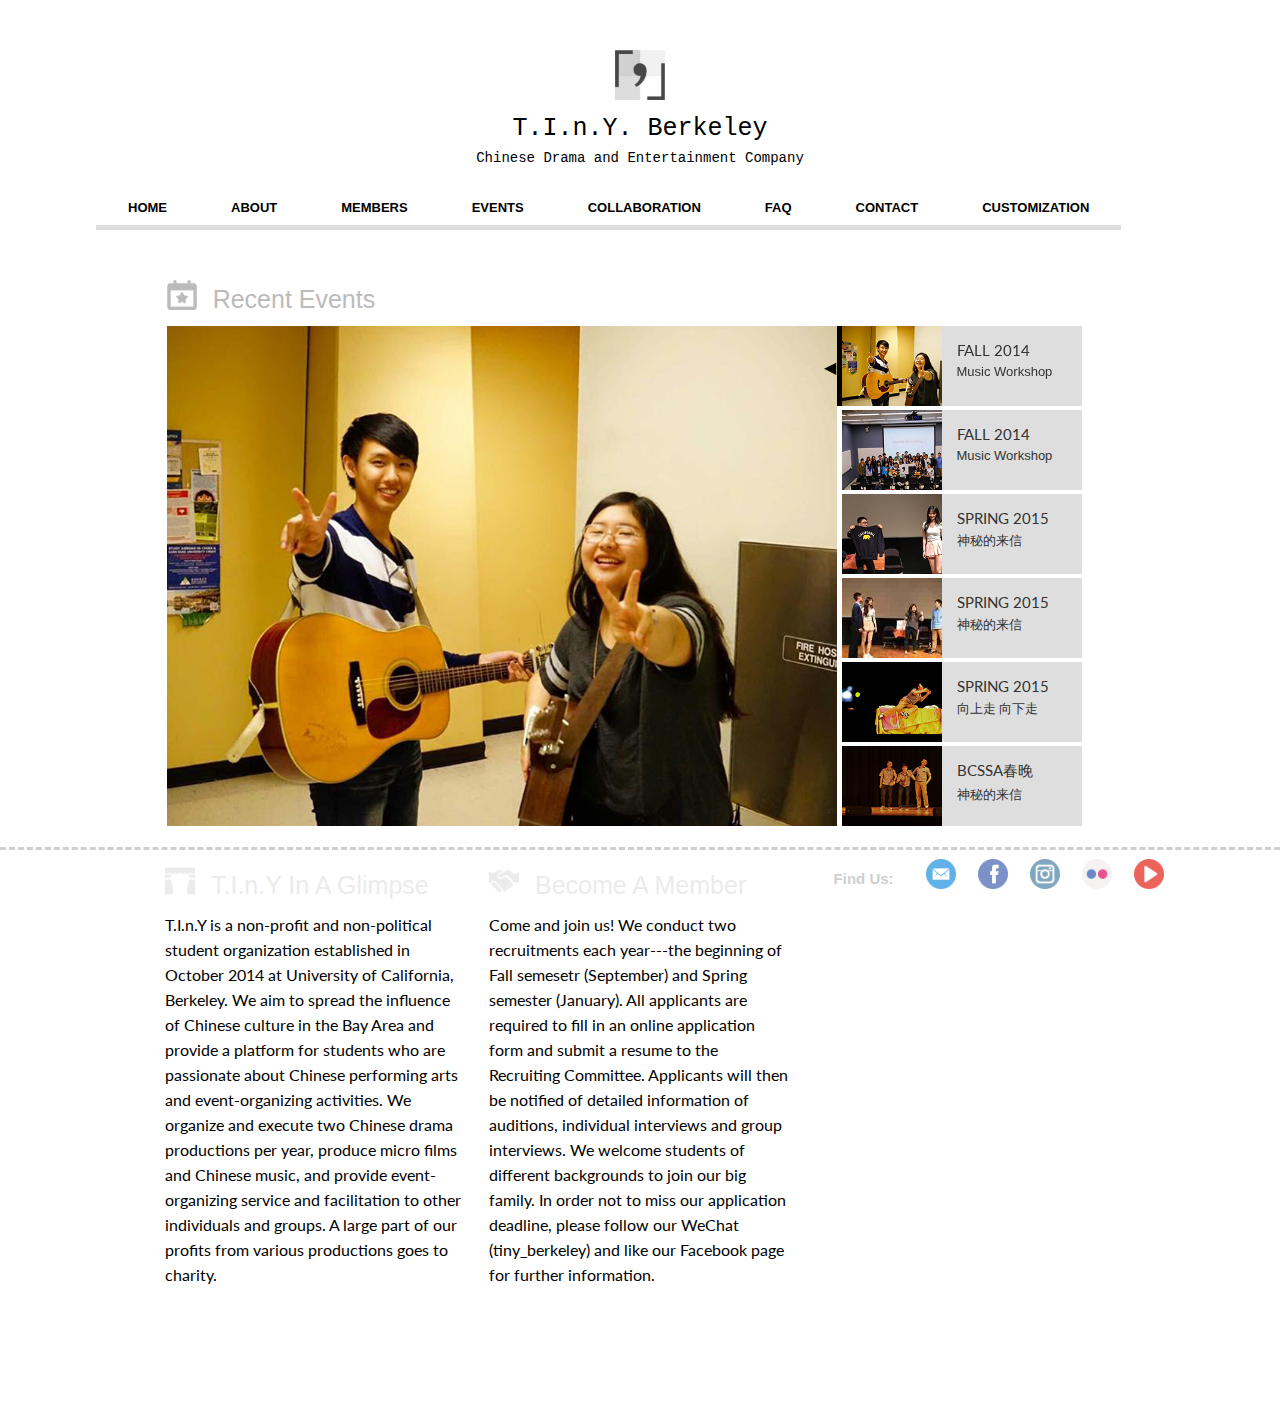
==== index.html @ cdcd32cd "complete version 1" ====
<!DOCTYPE html>
<html>
    <head>
        <title>T.I.n.Y. Berkeley - Chinese Performing Group</title>
        <meta charset="utf-8">
        <meta http-equiv="X-UA-Compatible" content="IE=edge,chrome=1">
        <meta name="viewport" content="width=device-width, initial-scale=1.0, maximum-scale=1.0" />
        <link rel="stylesheet" href="assets/css/style.css">
        <link href='http://fonts.googleapis.com/css?family=Lato:100,300,400,700' rel='stylesheet' type='text/css'>
        <link rel="stylesheet" type="text/css" href="assets/css/slider-pro.min.css" media="screen"/>
        <link rel="stylesheet" type="text/css" href="assets/css/examples.css" media="screen"/>
        <link rel="stylesheet" type="text/css" href="assets/css/style_mobile_nav.css" media="screen"/>
        <script src="http://ajax.googleapis.com/ajax/libs/jquery/1.11.0/jquery.min.js">
        </script> 
        <script type="text/javascript" src = "assets/js/script.js"></script>
        <script type="text/javascript" src="assets/js/jquery-1.11.0.min.js"></script>
        <script type="text/javascript" src="assets/js/jquery.sliderPro.min.js"></script>
        <script type="text/javascript" src="assets/js/main.js"></script>
        <script type="text/javascript">
            $( document ).ready(function( $ ) {
                $( '#example5' ).sliderPro({
                    width: 670,
                    height: 500,
                    orientation: 'vertical',
                    loop: false,
                    arrows: true,
                    buttons: false,
                    thumbnailsPosition: 'right',
                    thumbnailPointer: true,
                    thumbnailWidth: 290,
                    breakpoints: {
                        800: {
                            thumbnailsPosition: 'bottom',
                            thumbnailWidth: 270,
                            thumbnailHeight: 100
                        },
                        500: {
                            thumbnailsPosition: 'bottom',
                            thumbnailWidth: 120,
                            thumbnailHeight: 50
                        }
                    }
                });
            });
        </script>
    </head>

    <body>
        <!-- Page Wrapper, Consisting of All the Sections -->
        <div class = "page-wrapper">
          <header class="cd-header">
            <a class="cd-primary-nav-trigger" href="#0">
              <span class="mobile_navi_text">Menu</span>
              <span class="cd-menu-icon"></span>
            </a> <!-- cd-primary-nav-trigger -->
          </header>

          <nav>
            <ul class="cd-primary-nav">

              <li><a href="index.html">HOME</a></li>
              <li><a href="About.html">ABOUT</a></li>
              <li><a href = "Current_Members.html">CURRENT MEMBERS</a></li>
              <li><a href = "Onleave_Members.html">ON-LEAVE MEMBERS</a></li>
              <li><a href = "Become_A_Member.html">BECOME A MEMBER</a></li>
              
              <li><a href="#Events">EVENTS</a></li>
              <li><a href="Collaborations.html">COLLABORATION</a></li>
              <li><a href="FAQ.html">FAQ</a></li>
              <li><a href="Contact.html">CONTACT INFO</a></li>
              <li><a href="Contact.html">CUSTOMIZATION</a></li>

            </ul>
          </nav>

            <!-- Logo Section -->
            <section class = "section" id = "logo">
                <div id = "logo-image"> 
                    <img id = "logoimage" src = "assets/images/Logo.png">
                </div>
                <div class = "text" id = "main-title">
                    <div class = "name" id = "TINY"> T.I.n.Y. Berkeley</div>
                    <div class = "name" id = "Chinese"> Chinese Drama and Entertainment Company </div>
                </div>
            </section>

            <!-- Navigation Section -->
            <section class = "section" id = "navigation">
                <ul id = "menu">
                  <li><a href="index.html">HOME</a></li>
                  <li><a href="About.html">ABOUT</a></li>
                  <li><a href="#Members">MEMBERS</a>
                    <ul>
                      <li><a href = "Current_Members.html">Current Members</a></li>
                      <li><a href = "Onleave_Members.html">On-leave Members</a></li>
                      <li><a href = "Become_A_Member.html">Become A Member</a></li>
                    </ul>
                  </li>
                  <li><a href="#Events">EVENTS</a>
                    <ul>
                      <li><a href = "https://www.flickr.com/photos/134768038@N07/albums/72157657328233625">Spring 2015</a></li>
                      <li><a href = "https://www.flickr.com/photos/134768038@N07/albums/with/72157657328233625">Fall 2014</a></li>
                    </ul>
                  </li>
                  <li><a href="Collaborations.html">COLLABORATION</a></li>
                  <li><a href="FAQ.html">FAQ</a></li>
                  <li><a href="Contact.html">CONTACT</a></li>
                  <li><a href = "Customization.html">Customization</a></li>
                </ul>
            </section>

            <!-- Slider Section -->

            <div id="example5" class="slider-pro">
              <div class = "title" id = "events">
                <div class = "title-img, title" id = "events">
                  <img class = "title-img" src = "assets/images/events.png">
                </div>
                <div class = "title-txt, title" id = "txt">Recent Events</div>
              </div>

              <div class="sp-slides">
                <div class="sp-slide"><img class="sp-image" src="assets/css/images/blank.gif" data-src="assets/images/slider_photos/group_photo1_medium.jpg" />
                </div>
                
                <div class="sp-slide"><img class="sp-image" src="assets/css/images/blank.gif" data-src="assets/images/slider_photos/group_photo2_medium.jpg" />
                </div>
                
               <div class="sp-slide"><img class="sp-image" src="assets/css/images/blank.gif" data-src="assets/images/slider_photos/group_photo3_medium.jpg" />
                </div>
                
                <div class="sp-slide"><img class="sp-image" src="assets/css/images/blank.gif" data-src="assets/images/slider_photos/group_photo4_medium.jpg" />
                </div>

                <div class="sp-slide"><img class="sp-image" src="assets/css/images/blank.gif" data-src="assets/images/slider_photos/group_photo5_medium.jpg"/>
                </div>

                <div class="sp-slide"><img class="sp-image" src="assets/css/images/blank.gif" data-src="assets/images/slider_photos/group_photo6_medium.jpg"/>
                </div>

              </div>
              
              <div class="sp-thumbnails">
                <div class="sp-thumbnail">
                  <div class="sp-thumbnail-image-container"> <img class="sp-thumbnail-image" src="assets/images/slider_photos/group_photo1_thumbnail.jpg"/> </div>
                  <div class="sp-thumbnail-text">
                    <div class="sp-thumbnail-title">Fall 2014</div>
                    <div class="sp-thumbnail-description">Music Workshop</div>
                  </div>
                </div>

                <div class="sp-thumbnail">
                  <div class="sp-thumbnail-image-container"> <img class="sp-thumbnail-image" src="assets/images/slider_photos/group_photo2_thumbnail.jpg"/> </div>
                  <div class="sp-thumbnail-text">
                    <div class="sp-thumbnail-title">Fall 2014</div>
                    <div class="sp-thumbnail-description">Music Workshop</div>
                  </div>
                </div>

                <div class="sp-thumbnail">
                  <div class="sp-thumbnail-image-container"> <img class="sp-thumbnail-image" src="assets/images/slider_photos/group_photo3_thumbnail.jpg"/> </div>
                  <div class="sp-thumbnail-text">
                    <div class="sp-thumbnail-title">Spring 2015</div>
                    <div class="sp-thumbnail-description">神秘的来信</div>
                  </div>
                </div>

                <div class="sp-thumbnail">
                  <div class="sp-thumbnail-image-container"> <img class="sp-thumbnail-image" src="assets/images/slider_photos/group_photo4_thumbnail.jpg"/> </div>
                  <div class="sp-thumbnail-text">
                    <div class="sp-thumbnail-title">Spring 2015</div>
                    <div class="sp-thumbnail-description">神秘的来信</div>
                  </div>
                </div>

                <div class="sp-thumbnail">
                  <div class="sp-thumbnail-image-container"> <img class="sp-thumbnail-image" src="assets/images/slider_photos/group_photo5_thumbnail.jpg"/> </div>
                  <div class="sp-thumbnail-text">
                    <div class="sp-thumbnail-title">Spring 2015</div>
                    <div class="sp-thumbnail-description">向上走 向下走</div>
                  </div>
                </div>

                <div class="sp-thumbnail">
                  <div class="sp-thumbnail-image-container"> <img class="sp-thumbnail-image" src="assets/images/slider_photos/group_photo6_thumbnail.jpg"/> </div>
                  <div class="sp-thumbnail-text">
                    <div class="sp-thumbnail-title">BCSSA春晚</div>
                    <div class="sp-thumbnail-description">神秘的来信</div>
                  </div>
                </div>
                
              </div>
            </div>

            <!-- Introduction Section -->
            <section class = "section" id = "intro">
              <!--T.I.n.Y In A Glimpse -->
              <div class = "introduction" id = "glimpse">
                <div class = "title" id = "glimpse">
                  <div class = "title-img, title" id = "glimpse">
                    <img class = "title-img" src = "assets/images/drama.png">
                  </div>
                  <div class = "title-txt, title" id = "txt">T.I.n.Y In A Glimpse</div>
                </div>

                <div id = "intro-text"> T.I.n.Y is a non-profit and non-political student organization established in October 2014 at University of California, Berkeley. We aim to spread the influence of Chinese culture in the Bay Area and provide a platform for students who are passionate about Chinese performing arts and event-organizing activities. We organize and execute two Chinese drama productions per year, produce micro films and Chinese music, and provide event-organizing service and facilitation to other individuals and groups. A large part of our profits from various productions goes to charity.</div>

              </div>

              <!--Become A Member -->
              <div class = "introduction" id = "member">
                <div class = "title" id = "member">
                  <div class = "title-img, title" id = "member">
                    <img class = "title-img" src = "assets/images/member.png">
                  </div>
                  <div class = "title-txt, title" id = "txt">Become A Member</div>
                </div>

                <div id = "intro-text"> Come and join us! We conduct two recruitments each year---the beginning of Fall semesetr (September) and Spring semester (January). All applicants are required to fill in an online application form and submit a resume to the Recruiting Committee. Applicants will then be notified of detailed information of auditions, individual interviews and group interviews. We welcome students of different backgrounds to join our big family. In order not to miss our application deadline, please follow our WeChat (tiny_berkeley) and like our Facebook page for further information. </div>
              </div>

              <!-- Facebook NewsFeed -->
              <div class = "introduction" id = "facebook">
                <iframe src="http://www.facebook.com/plugins/likebox.php?href=http%3A%2F%2Fwww.facebook.com%2Ftiny.berkeley&width=280&colorscheme=light&show_faces=true&border_color&stream=true&header=true&height=430" scrolling="yes" frameborder="0" style="border:none; overflow:hidden; width:280px; height:435px; background: white; float:left; " allowtransparency="true"></iframe>
              </div>

            </section>

            <!-- Footer -->
            <div id = "footer">
              <div id = "icon-line">
                 <div class = "icon" id = "find-us"> Find Us: </div>
                 <a href = "mailto:tiny.berkeley@gmail.com" class = "icon">
                  <img id = "icon_img" src="assets/images/mail.png">
                 </a>
                 <a href = "https://www.facebook.com/tiny.berkeley" class = "icon"> 
                    <img id = "icon_img" src="assets/images/facebook.png">
                  </a>
                 <a href = "https://www.facebook.com/tiny.berkeley" class = "icon"> 
                  <img id = "icon_img" src="assets/images/instagram.png">
                </a>
                 <a href = "https://www.facebook.com/tiny.berkeley" class = "icon"> 
                  <img id = "icon_img" src="assets/images/flickr.png">
                 </a>
                 <a href = "https://www.facebook.com/tiny.berkeley" class = "icon"> 
                  <img id = "icon_img" src="assets/images/youtube.png">
                 </a>
              </div>
            </div>

        </div>
    </body>

</html>
---- assets/css/style.css ----
/* paper wrapper and general section */
.page-wrapper {
    height: 100%;
    width: 100%;
    -webkit-transition: all .3s;
    -moz-transition: all .3s;
    transition: all .3s;
    position: relative;
}

.section {
    width: 100%;
    height: 200px;
    position: relative;
}

/* Logo Section */
.cd-header {
  background-color: black;
  display: none;
}

.cd-primary-nav {
  display: none;
}

#logo-image {
    position: relative;
    height: 100px;
    width: auto;
    top: 50px;
}

#logoimage {
    height: 50px;
    width: auto;
    position: absolute;
    left: calc(50% - 25px);
}

#main-title {
    width:  100%;
    position: relative;
    top: 10px;
    font-family: courier;
}

.name {
    text-align: center;
}

#TINY {
    font-size: 25px;
    line-height: 1.5;
}

#Chinese {
    font-size: 14px;
}

/* Navigation Section*/

#navigation {
    width: 100%;
    position: relative;
    top: -20px;
    height: 60px;
    padding-bottom: 20px;
}

#nav li a {
    display: block;
    padding-bottom: 10px;
    padding-right: 40px;
    padding-left: 40px;
    padding-top: 10px;
    text-decoration: none;
    color: black;
    border-right: 1px;
    border-bottom-width: 5px;
    border-bottom-style: solid;
    border-bottom-color: #dedede;
    font-size: 13px;
    font-weight: 700;
    font-family: Helvetica, sans-serif;
}

#menu li a:hover {
    border-bottom-color: black;
    -webkit-transition: 0.5s;
    -moz-transition: 0.5s;
    transition: 0.5s;
}

/* Main */
#menu {
    padding: 10px;
    list-style: none;  
    background-color: white;
    margin: auto;
    width: 85%;
}

#menu li {
    float: left;
    padding: 0 0 10px 0;
    position: relative;
}

#menu a {
    float: left;
    text-transform: uppercase;
    font-family: Helvetica;
    text-decoration: none;
    padding-bottom: 10px;
    padding-right: 32px;
    padding-left: 32px;
    padding-top: 10px;
    color: black;
    border-bottom: 5px solid #dedede;
    font-size: 13px;
    font-weight: 700;
}

#menu li a:hover {
    border-bottom-color: black;
    -webkit-transition: 0.5s;
    -moz-transition: 0.5s;
    transition: 0.5s;
}


#menu li:hover > ul {
    display: block;
}

/* Sub-menu */
#menu ul {
    list-style: none;
    margin: 0;
    padding: 0;    
    display: none;
    position: absolute;
    top: 35px;
    left: 0;
    z-index: 99999;    
    background-color: black;      
    width: 160px;
}

#menu ul li {
    float: none;
    margin: 0;
    display: block;  
    text-align: center;
    padding-top: 5px;
    padding-bottom: 5px;
}


#menu ul a {    
    padding: 10px;
    height: auto;
    line-height: 1;
    display: block;
    float: none;
    text-transform: none;
    border-bottom: 0px;
    color: white;
}

*html #menu ul a { /* IE6 */   
    height: 10px;
    width: 150px;
}

*:first-child+html #menu ul a { /* IE7 */    
    height: 10px;
    width: 150px;
}

#menu ul a:hover {
    background-color: white;
    color:black;
}


#menu ul li:first-child a:after {
    content: '';
    position: absolute;
    left: 30px;
    top: -8px;
    width: 0;
    height: 0;
    border-left: 5px solid transparent;
    border-right: 5px solid transparent;
    border-bottom: 8px solid black;
}

#menu ul li:first-child a:hover:after {
    border-bottom-color: black; 
}


/* Clear floated elements */
#menu:after {
    visibility: hidden;
    display: block;
    font-size: 0;
    content: " ";
    clear: both;
    height: 0;
}

* html #menu             { zoom: 1; } /* IE6 */
*:first-child+html #menu { zoom: 1; } /* IE7 */

/* Slider Section */
.title {
    display: inline-block;
    font-size: 22px;
    color: #bbbbbb;
    padding-bottom: 5px;
}

.title-img {
    height: 30px;
    width: 30px;
    padding-right: 10px;
}

#txt {
    font-family: Helvetica;
    font-size: 25px;
    position: relative;
    top: -2px;
}

/* Intro secton */

#intro {
    height: 560px;
    width: 920px;
    position: absolute;
    left: calc(50% - 475px);
    padding-top: 40px;
}

#intro-text {
    font-family: Lato;
    font-size: 16px;
    line-height: 25px;
    width: 300px;
    text-align: initial;
}

.introduction {
    display: inline-block;
    padding-right: 20px;
}

#facebook {
    position: absolute;
}


/*Footer */
#footer {
    position: fixed;
    background-color: white;
    opacity: 0.7;
    bottom: 0px;
    height: 50px;
    width: 100%;
    border-top-style: dashed;
    border-top-color: #bbbbbb;
}

.icon {
    display: inline-block;
    margin: 4px;
    width: 40px;
    height: 40px;
    font-size: 0px;
}

@-webkit-keyframes hvr-pulse {
  25% {
    -webkit-transform: scale(1.2);
    transform: scale(1.2);
  }

  75% {
    -webkit-transform: scale(0.8);
    transform: scale(0.8);
  }
}

@keyframes hvr-pulse {
  25% {
    -webkit-transform: scale(1.2);
    transform: scale(1.2);
  }

  75% {
    -webkit-transform: scale(0.8);
    transform: scale(0.8);
  }
}

#icon_img {
    height: 30px;
    position: relative;
    top: 5px;
}

#icon_img:hover, #icon_img:focus, #icon_img:active  {
     -webkit-animation-name: hvr-pulse;
  animation-name: hvr-pulse;
  -webkit-animation-duration: 1s;
  animation-duration: 1s;
  -webkit-animation-timing-function: linear;
  animation-timing-function: linear;
  -webkit-animation-iteration-count: infinite;
  animation-iteration-count: infinite;
}

#find-us {
    width: 80px;
    color: #bbbbbb;
    font-size: 15px;
    font-family: Helvetica;
    font-weight: 800;
    height: 20px;
}

#icon-line {
    position: absolute;
    right: 8%;
}

/* General page content format */

.page-content {
    width: 70%;
    left: 15%;
    position: relative;
    padding-bottom: 80px;
}

/* Become A Member Page */
#become_a_member {
    width: 70%;
    left: 15%;
    position: relative;
}

#general_title {
    font-family: Helvetica;
    font-size: 25px;
    padding-bottom: 20px;
}

#general_content {
    font-family: Lato;
    font-size: 16px;
    line-height: 1.5;

}

/* Collaborations */
#collaborations {
    width: 80%;
    left: 10%;
    position: relative;
    padding-bottom: 120px;
}

#student_org {
  padding-bottom: 30px;
}

#org_pic_container {
    height: 200px;
}

#org_file {
    width: 200px;
    overflow: hidden;
    padding-right: 50px;
    display: inline-block;
    padding-bottom: 20px;
}

#org_pic {
    height: 200px;
    width: auto;
}

.org_name {
  text-align: center;
}

/* FAQ */
#question {
    display: inline-block;
}

.questionmark {
    height: 30px;
    padding-right: 15px;
}

.question-content {
    position: relative;
    top: -7px;
    font-family: lato;
    font-size: 18px;
    font-weight: bold;
}

#qa-container {
}

.answer-container {
    position: relative;
    left: 45px;
    width: 85%;
    font-size: 16px;
    line-height: 1.5;
    border-top-color: #dedede;
    border-top-style: solid;
    border-top-width: 5px;
    padding-top: 10px;
}
.question-container#first {
    padding-top: 15px;
}

.question-container.active {
    font-style: oblique;
    font-weight: bolder;
}

/*Contact */
#wechat {
    height: 5.8cm;
}

.media {
    padding-top: 8px;
}

.person {
    display: inline-block;
    padding-left: 15px;
}

@media(min-width:1024px) and (max-width:1216px){
    #menu a {
        padding-right: 20px;
        padding-left: 20px;
    }
}

/* Customization */
.customization_paragraph {
    padding-top: 16px;
}

@media(min-width:900px) and (max-width:1024px) {

    #menu a {
        padding-right: 15px;
        padding-left: 15px;
    }
}

@media(min-width:800px) and (max-width:900px) {

    #menu a {
        padding-right: 12px;
        padding-left: 12px;
    }
}



@media(min-width:669px) and (max-width:800px) {

    #menu a {
        padding-right: 8px;
        padding-left: 8px;
    }
}

@media(min-width:320px) and (max-width:568px){
    .cd-header {
      background-color: black;
      display:block;
    }

    .mobile_navi_text {
      color: white;
      font-family: Helvetica;
      position: absolute;
      top: 15px;
      right: 45px;
      font-weight: 900;
    }

    #logo {
      position: relative;
      top: 40px;
    }

    #navigation {
      display: none;
    }

    .cd-primary-nav a {
      color: white;
      text-decoration: none;
      font-family: Helvetica;
      font-weight: 900;
    }

    #example5 {
      padding-top: 30px;
    }

    #events {
      position: relative;
      left: 10px;
    }

    #txt {
      font-size: 20px;
    }

    .title-img {
      height: 20px;
      width: 20px;
    }

    #intro {
      width: 80%;
      position: relative;
      left:10%;
    }

    .introduction {
      display: block;
      padding-bottom: 20px;
    }

    #footer {
      position: fixed;
      bottom: 0px;
      height:30px;
    }

    .icon {
        margin:0px;
    }

    #icon-line{
        right:4%;
    }

    #icon_img{
        height:20px;
    }

    .page-wrapper{
        height:2200px;
    }

    .cd-header{
        position: fixed;
    }

    .cd-primary-nav {
      display: block;
    }

    ul.cd-primary-nav.is-visible {
      top: -10px;
    }

    .page-content {
      padding-top: 30px;
      width: 90%;
      left: 7%;
    }

    #general_title {
      font-size: 20px;
    }

    #general_content {
      font-size: 14px;
    }

    /* Collaborations Section */
    #collaborations {
      padding-top: 40px;
      width: 300px;
      position: absolute;
      left: calc(50% - 150px);
    }

    #org_file {
      width: 100px;
      padding-right: 20px;
    }

    #org_pic_container {
      height: 100px;
      width: 100px;
    }

    #org_pic {
      height: 100px;
      width: 100px;
    }

    /*FAQ*/
    .questionmark {
      height: 20px;
      padding-right: 0px;
      padding-bottom: 15px;
    }

    .question-content {
      padding-bottom: 5px;
    }


}

/* DOCUMENT SETUP */
body, html {
    margin: 0 auto;
    width: 100%;
    height: 100%;
    -webkit-font-smoothing: antialiased;
    -o-font-smoothing: antialiased;
    font-smoothing: antialiased;
    font-family: Lato;
}

p {
    -webkit-margin-after: 0em;
    -webkit-margin-before: 0em;
}

.text{
    line-height:1.5;
}
---- assets/css/slider-pro.min.css ----
/*!
*  - v1.0.2
*/.slider-pro{position:relative;margin:0 auto}
.sp-slides-container{position:relative}
.sp-mask{position:relative;overflow:hidden}
.sp-slides{position:relative;-webkit-backface-visibility:hidden;-webkit-perspective:1000}
.sp-slide{position:absolute}
.sp-image-container{overflow:hidden}
.sp-image{position:relative;display:block;border:none}
.sp-thumbnails-container{position:relative;overflow:hidden}
.sp-bottom-thumbnails,.sp-top-thumbnails{left:0;margin:0 auto}
.sp-left-thumbnails,.sp-right-thumbnails,.sp-top-thumbnails{position:absolute;top:0}
.sp-right-thumbnails{right:0}
.sp-left-thumbnails{left:0}
.sp-thumbnails{position:relative}
.sp-thumbnail{border:none}
.sp-thumbnail-container{position:relative;display:block;overflow:hidden;float:left;-moz-box-sizing:border-box;box-sizing:border-box}
.sp-bottom-thumbnails .sp-thumbnail-container,.sp-top-thumbnails .sp-thumbnail-container{margin-left:2px;margin-right:2px}
.sp-bottom-thumbnails .sp-thumbnail-container:first-child,.sp-top-thumbnails .sp-thumbnail-container:first-child{margin-left:0}
.sp-bottom-thumbnails .sp-thumbnail-container:last-child,.sp-top-thumbnails .sp-thumbnail-container:last-child{margin-right:0}
.sp-left-thumbnails .sp-thumbnail-container,.sp-right-thumbnails .sp-thumbnail-container{margin-top:2px;margin-bottom:2px}
.sp-left-thumbnails .sp-thumbnail-container:first-child,.sp-right-thumbnails .sp-thumbnail-container:first-child{margin-top:0}
.sp-left-thumbnails .sp-thumbnail-container:last-child,.sp-right-thumbnails .sp-thumbnail-container:last-child{margin-bottom:0}
.sp-right-thumbnails.sp-has-pointer{margin-left:-13px;top: 46px;}
.sp-right-thumbnails.sp-has-pointer .sp-thumbnail{position:absolute;left:18px;margin-left:0!important}
.sp-right-thumbnails.sp-has-pointer .sp-selected-thumbnail:before{content:'';position:absolute;height:100%;border-left:5px solid black;left:0;top:0;margin-left:13px}.sp-right-thumbnails.sp-has-pointer .sp-selected-thumbnail:after{content:'\25c0';position:absolute;font-family:Arial;font-size:16px;line-height:1;color:black;left:0;top:50%;margin-top:-6px}.ie10 .sp-right-thumbnails.sp-has-pointer .sp-selected-thumbnail:after,.ie11 .sp-right-thumbnails.sp-has-pointer .sp-selected-thumbnail:after,.ie9 .sp-right-thumbnails.sp-has-pointer .sp-selected-thumbnail:after{content:'\25bc';-ms-transform:rotate(90deg);transform:rotate(90deg)}.sp-left-thumbnails.sp-has-pointer{margin-right:-13px}.sp-left-thumbnails.sp-has-pointer .sp-thumbnail{position:absolute;right:18px}.sp-left-thumbnails.sp-has-pointer .sp-selected-thumbnail:before{content:'';position:absolute;height:100%;border-left:5px solid black;right:0;top:0;margin-right:13px}.sp-left-thumbnails.sp-has-pointer .sp-selected-thumbnail:after{content:'\25ba';position:absolute;font-family:Arial;font-size:16px;line-height:1;color:black;right:0;top:50%;margin-top:-6px}.ie10 .sp-left-thumbnails.sp-has-pointer .sp-selected-thumbnail:after,.ie11 .sp-left-thumbnails.sp-has-pointer .sp-selected-thumbnail:after,.ie9 .sp-left-thumbnails.sp-has-pointer .sp-selected-thumbnail:after{content:'\25b2';-ms-transform:rotate(90deg);transform:rotate(90deg)}.sp-bottom-thumbnails.sp-has-pointer{margin-top:-13px}.sp-bottom-thumbnails.sp-has-pointer .sp-thumbnail{position:absolute;top:18px;margin-top:0!important}.sp-bottom-thumbnails.sp-has-pointer .sp-selected-thumbnail:before{content:'';position:absolute;width:100%;border-bottom:5px solid black;top:0;margin-top:13px}.sp-bottom-thumbnails.sp-has-pointer .sp-selected-thumbnail:after{content:'\25b2';position:absolute;font-family:Arial;font-size:16px;line-height:1;color:black;left:50%;top:0;margin-left:-9px}.sp-top-thumbnails.sp-has-pointer{margin-bottom:-13px}.sp-top-thumbnails.sp-has-pointer .sp-thumbnail{position:absolute;bottom:18px}.sp-top-thumbnails.sp-has-pointer .sp-selected-thumbnail:before{content:'';position:absolute;width:100%;border-bottom:5px solid black;bottom:0;margin-bottom:13px}.sp-top-thumbnails.sp-has-pointer .sp-selected-thumbnail:after{content:'\25bc';position:absolute;font-family:Arial;font-size:16px;line-height:1;color:black;left:50%;bottom:0;margin-left:-9px}.sp-layer{position:absolute;margin:0;box-sizing:border-box;-moz-box-sizing:border-box;-webkit-box-sizing:border-box;-webkit-font-smoothing:subpixel-antialiased;-webkit-backface-visibility:hidden}.sp-black{color:#FFF;background:#000;background:rgba(0,0,0,.7)}.sp-white{color:#000;background:#fff;background:rgba(255,255,255,.7)}.sp-rounded{border-radius:10px}.sp-padding{padding:10px}.sp-grab{cursor:url(images/openhand.cur),move}.sp-grabbing{cursor:url(images/closedhand.cur),move}.sp-selectable{cursor:default}.sp-caption-container{text-align:center;margin-top:10px}.sp-full-screen{margin:0!important;background-color:#000}.sp-full-screen-button{position:absolute;top:5px;right:10px;font-size:30px;line-height:1;cursor:pointer;-webkit-transform:rotate(45deg);-ms-transform:rotate(45deg);transform:rotate(45deg)}.sp-full-screen-button:before{content:'\2195'}.sp-fade-full-screen{opacity:0;-webkit-transition:opacity .5s;transition:opacity .5s}.slider-pro:hover .sp-fade-full-screen{opacity:1}.sp-buttons{position:relative;width:100%;text-align:center;padding-top:10px}.sp-button{width:10px;height:10px;border:2px solid #000;border-radius:50%;margin:4px;display:inline-block;-moz-box-sizing:border-box;-webkit-box-sizing:border-box;box-sizing:border-box;cursor:pointer}.sp-selected-button{background-color:#000}@media only screen and (min-width:768px) and (max-width:1024px){.sp-button{width:14px;height:14px}.sp-has-buttons{margin-bottom:36px}}@media only screen and (min-width:568px) and (max-width:768px){.sp-button{width:16px;height:16px}.sp-has-buttons{margin-bottom:38px}}@media only screen and (min-width:320px) and (max-width:568px){.sp-button{width:18px;height:18px}.sp-has-buttons{margin-bottom:40px}}.sp-fade-arrows{opacity:0;-webkit-transition:opacity .5s;transition:opacity .5s}.sp-slides-container:hover .sp-fade-arrows{opacity:1}.sp-arrow{position:absolute;font-size:40px;color:#FFF;text-shadow:1px 1px 1px #666;cursor:pointer}.sp-vertical .sp-arrow{-webkit-transform:rotate(90deg);-ms-transform:rotate(90deg);transform:rotate(90deg)}.sp-horizontal .sp-arrow{top:50%;margin-top:-20px}.sp-vertical .sp-arrow{left:50%;margin-left:-10px}.sp-previous-arrow:before{content:'\276e'}.ie7 .sp-previous-arrow:before,.ie8 .sp-previous-arrow:before,.ie9 .sp-previous-arrow:before,.ios .sp-previous-arrow:before{content:'\25c0'}.ie7.sp-vertical .sp-previous-arrow:before,.ie8.sp-vertical .sp-previous-arrow:before{content:'\25b2'}.sp-next-arrow:before{content:'\276f'}.ie7 .sp-next-arrow:before,.ie8 .sp-next-arrow:before,.ie9 .sp-next-arrow:before,.ios .sp-next-arrow:before{content:'\25b6'}.ie7.sp-vertical .sp-next-arrow:before,.ie8.sp-vertical .sp-next-arrow:before{content:'\25bc'}.sp-horizontal .sp-previous-arrow{left:20px}.sp-horizontal .sp-next-arrow{right:20px}.sp-vertical .sp-previous-arrow{top:20px}.sp-vertical .sp-next-arrow{bottom:20px}.sp-thumbnail-arrows{position:absolute}.sp-fade-thumbnail-arrows{opacity:0;-webkit-transition:opacity .5s;transition:opacity .5s}.sp-thumbnails-container:hover .sp-fade-thumbnail-arrows{opacity:1}.sp-bottom-thumbnails .sp-thumbnail-arrows,.sp-top-thumbnails .sp-thumbnail-arrows{width:100%;top:50%;left:0;margin-top:-10px}.sp-left-thumbnails .sp-thumbnail-arrows,.sp-right-thumbnails .sp-thumbnail-arrows{height:100%;top:0;left:50%;margin-left:-5px}.sp-thumbnail-arrow{position:absolute;font-size:20px;color:#FFF;text-shadow:1px 1px 1px #666;cursor:pointer}.sp-left-thumbnails .sp-thumbnail-arrows .sp-thumbnail-arrow,.sp-right-thumbnails .sp-thumbnail-arrows .sp-thumbnail-arrow{-ms-transform:rotate(90deg);-webkit-transform:rotate(90deg);transform:rotate(90deg)}.sp-previous-thumbnail-arrow:before{content:'\276e'}.ie7 .sp-previous-thumbnail-arrow:before,.ie8 .sp-previous-thumbnail-arrow:before,.ie9 .sp-previous-thumbnail-arrow:before,.ios .sp-previous-thumbnail-arrow:before{content:'\25c0'}.ie7.sp-vertical .sp-previous-thumbnail-arrow:before,.ie8.sp-vertical .sp-previous-thumbnail-arrow:before{content:'\25b2'}.sp-next-thumbnail-arrow:before{content:'\276f'}.ie7 .sp-next-thumbnail-arrow:before,.ie8 .sp-next-thumbnail-arrow:before,.ie9 .sp-next-thumbnail-arrow:before,.ios .sp-next-thumbnail-arrow:before{content:'\25b6'}.ie7.sp-vertical .sp-next-thumbnail-arrow:before,.ie8.sp-vertical .sp-next-thumbnail-arrow:before{content:'\25bc'}.sp-bottom-thumbnails .sp-previous-thumbnail-arrow,.sp-top-thumbnails .sp-previous-thumbnail-arrow{left:0}.sp-bottom-thumbnails .sp-next-thumbnail-arrow,.sp-top-thumbnails .sp-next-thumbnail-arrow{right:0}.sp-left-thumbnails .sp-previous-thumbnail-arrow,.sp-right-thumbnails .sp-previous-thumbnail-arrow{top:0}.sp-left-thumbnails .sp-next-thumbnail-arrow,.sp-right-thumbnails .sp-next-thumbnail-arrow{bottom:0}a.sp-video{text-decoration:none}a.sp-video img{-webkit-backface-visibility:hidden;border:none}a.sp-video:after{content:'\25B6';position:absolute;width:45px;padding-left:5px;height:50px;border:2px solid #FFF;text-align:center;font-size:30px;border-radius:30px;top:0;color:#FFF;bottom:0;left:0;right:0;background-color:rgba(0,0,0,.2);margin:auto;line-height:52px}
---- assets/css/examples.css ----
*{margin:0;padding:0;list-style:none;border:none;}
.slider-pro {
    font-family: 'Open Sans', Arial;
}
/* Example 5 */

#example5 .sp-thumbnail-image-container {
	width: 100px;
	height: 80px;
	overflow: hidden;
	float: left;
}

#example5 .sp-thumbnail-image {
	height: 100%;
}

#example5 .sp-thumbnail-text {
	width: 140px;
    float: right;
    height:80px;
	padding:15px;
    
	background-color: #dedede;
    -moz-box-sizing: border-box;
    box-sizing: border-box;
}

#example5 .sp-thumbnail-title {
	margin-bottom: 5px;
	text-transform: uppercase;
	color: #333;
	font-size: 15px;
	font-weight: 100px;
	font-family: Lato;
}

#example5 .sp-thumbnail-description {
	font-size: 13px;
	color: #333;
}

@media (max-width: 500px) {
	#example5 .sp-thumbnail {
		text-align: center;
	}

	#example5 .sp-thumbnail-image-container {
		display: none;
	}

	#example5 .sp-thumbnail-text {
		width: 120px;
	}

	#example5 .sp-thumbnail-title {
		font-size: 12px;
		text-transform: uppercase;
	}

	#example5 .sp-thumbnail-description {
		display: none;
	}
}
---- assets/css/style_mobile_nav.css ----
/* -------------------------------- 

Primary style

-------------------------------- */


/* -------------------------------- 

Modules - reusable parts of our design

-------------------------------- */
.cd-container {
  /* this class is used to give a max-width to the element it is applied to, and center it horizontally when it reaches that max-width */
  width: 90%;
  max-width: 768px;
  margin: 0 auto;
}
.cd-container:after {
  content: "";
  display: table;
  clear: both;
}

/* -------------------------------- 

Main components 

-------------------------------- */
html, body {
  height: 100%;
}

.cd-header {
  position: absolute;
  top: 0;
  left: 0;
  background: rgba(2, 23, 37, 0.95);
  height: 50px;
  width: 100%;
  z-index: 3;
  box-shadow: 0 1px 2px rgba(0, 0, 0, 0.3);
  -webkit-font-smoothing: antialiased;
  -moz-osx-font-smoothing: grayscale;
}
@media only screen and (min-width: 768px) {
  .cd-header {
    height: 80px;
    background: transparent;
    box-shadow: none;
  }
}
@media only screen and (min-width: 1170px) {
  .cd-header {
    -webkit-transition: background-color 0.3s;
    -moz-transition: background-color 0.3s;
    transition: background-color 0.3s;
    /* Force Hardware Acceleration in WebKit */
    -webkit-transform: translate3d(0, 0, 0);
    -moz-transform: translate3d(0, 0, 0);
    -ms-transform: translate3d(0, 0, 0);
    -o-transform: translate3d(0, 0, 0);
    transform: translate3d(0, 0, 0);
    -webkit-backface-visibility: hidden;
    backface-visibility: hidden;
  }
  .cd-header.is-fixed {
    /* when the user scrolls down, we hide the header right above the viewport */
    position: fixed;
    top: -80px;
    background-color: rgba(2, 23, 37, 0.96);
    -webkit-transition: -webkit-transform 0.3s;
    -moz-transition: -moz-transform 0.3s;
    transition: transform 0.3s;
  }
  .cd-header.is-visible {
    /* if the user changes the scrolling direction, we show the header */
    -webkit-transform: translate3d(0, 100%, 0);
    -moz-transform: translate3d(0, 100%, 0);
    -ms-transform: translate3d(0, 100%, 0);
    -o-transform: translate3d(0, 100%, 0);
    transform: translate3d(0, 100%, 0);
  }
  .cd-header.menu-is-open {
    /* add a background color to the header when the navigation is open */
    background-color: rgba(2, 23, 37, 0.96);
  }
}

.cd-logo {
  display: block;
  position: absolute;
  top: 50%;
  bottom: auto;
  -webkit-transform: translateY(-50%);
  -moz-transform: translateY(-50%);
  -ms-transform: translateY(-50%);
  -o-transform: translateY(-50%);
  transform: translateY(-50%);
  left: .875em;
}
.cd-logo img {
  display: block;
}
@media only screen and (min-width: 768px) {
  .cd-logo {
    left: 2.6em;
  }
}

.cd-secondary-nav {
  position: absolute;
  top: 50%;
  bottom: auto;
  -webkit-transform: translateY(-50%);
  -moz-transform: translateY(-50%);
  -ms-transform: translateY(-50%);
  -o-transform: translateY(-50%);
  transform: translateY(-50%);
  right: 10em;
  /* hidden on small devices */
  display: none;
}
.cd-secondary-nav li {
  display: inline-block;
  margin-left: 2.2em;
}
.cd-secondary-nav a {
  display: inline-block;
  color: white;
  text-transform: uppercase;
  font-weight: 700;
}
@media only screen and (min-width: 768px) {
  .cd-secondary-nav {
    display: block;
  }
}

.cd-primary-nav-trigger {
  position: absolute;
  right: 0;
  top: 0;
  height: 100%;
  width: 50px;
  background-color: #03263d;
}
.cd-primary-nav-trigger .cd-menu-text {
  color: white;
  text-transform: uppercase;
  font-weight: 700;
  /* hide the text on small devices */
  display: none;
}
.cd-primary-nav-trigger .cd-menu-icon {
  /* this span is the central line of the menu icon */
  display: inline-block;
  position: absolute;
  left: 50%;
  top: 50%;
  bottom: auto;
  right: auto;
  -webkit-transform: translateX(-50%) translateY(-50%);
  -moz-transform: translateX(-50%) translateY(-50%);
  -ms-transform: translateX(-50%) translateY(-50%);
  -o-transform: translateX(-50%) translateY(-50%);
  transform: translateX(-50%) translateY(-50%);
  width: 18px;
  height: 2px;
  background-color: white;
  -webkit-transition: background-color 0.3s;
  -moz-transition: background-color 0.3s;
  transition: background-color 0.3s;
  /* these are the upper and lower lines in the menu icon */
}
.cd-primary-nav-trigger .cd-menu-icon::before, .cd-primary-nav-trigger .cd-menu-icon:after {
  content: '';
  width: 100%;
  height: 100%;
  position: absolute;
  background-color: white;
  right: 0;
  -webkit-transition: -webkit-transform .3s, top .3s, background-color 0s;
  -moz-transition: -moz-transform .3s, top .3s, background-color 0s;
  transition: transform .3s, top .3s, background-color 0s;
}
.cd-primary-nav-trigger .cd-menu-icon::before {
  top: -5px;
}
.cd-primary-nav-trigger .cd-menu-icon::after {
  top: 5px;
}
.cd-primary-nav-trigger .cd-menu-icon.is-clicked {
  background-color: rgba(255, 255, 255, 0);
}
.cd-primary-nav-trigger .cd-menu-icon.is-clicked::before, .cd-primary-nav-trigger .cd-menu-icon.is-clicked::after {
  background-color: white;
}
.cd-primary-nav-trigger .cd-menu-icon.is-clicked::before {
  top: 0;
  -webkit-transform: rotate(135deg);
  -moz-transform: rotate(135deg);
  -ms-transform: rotate(135deg);
  -o-transform: rotate(135deg);
  transform: rotate(135deg);
}
.cd-primary-nav-trigger .cd-menu-icon.is-clicked::after {
  top: 0;
  -webkit-transform: rotate(225deg);
  -moz-transform: rotate(225deg);
  -ms-transform: rotate(225deg);
  -o-transform: rotate(225deg);
  transform: rotate(225deg);
}
@media only screen and (min-width: 768px) {
  .cd-primary-nav-trigger {
    width: 100px;
    padding-left: 1em;
    background-color: transparent;
    height: 30px;
    line-height: 30px;
    right: 2.2em;
    top: 50%;
    bottom: auto;
    -webkit-transform: translateY(-50%);
    -moz-transform: translateY(-50%);
    -ms-transform: translateY(-50%);
    -o-transform: translateY(-50%);
    transform: translateY(-50%);
  }
  .cd-primary-nav-trigger .cd-menu-text {
    display: inline-block;
  }
  .cd-primary-nav-trigger .cd-menu-icon {
    left: auto;
    right: 1em;
    -webkit-transform: translateX(0) translateY(-50%);
    -moz-transform: translateX(0) translateY(-50%);
    -ms-transform: translateX(0) translateY(-50%);
    -o-transform: translateX(0) translateY(-50%);
    transform: translateX(0) translateY(-50%);
  }
}

.cd-primary-nav {
  /* by default it's hidden - on top of the viewport */
  position: fixed;
  left: 0;
  top: 0;
  height: 100%;
  width: 100%;
  background: rgba(2, 23, 37, 0.96);
  z-index: 2;
  text-align: center;
  padding: 50px 0;
  -webkit-backface-visibility: hidden;
  backface-visibility: hidden;
  overflow: auto;
  /* this fixes the buggy scrolling on webkit browsers - mobile devices only - when overflow property is applied */
  -webkit-overflow-scrolling: touch;
  -webkit-transform: translateY(-100%);
  -moz-transform: translateY(-100%);
  -ms-transform: translateY(-100%);
  -o-transform: translateY(-100%);
  transform: translateY(-100%);
  -webkit-transition-property: -webkit-transform;
  -moz-transition-property: -moz-transform;
  transition-property: transform;
  -webkit-transition-duration: 0.4s;
  -moz-transition-duration: 0.4s;
  transition-duration: 0.4s;
}
.cd-primary-nav li {
  font-size: 22px;
  font-size: 1.2rem;
  font-weight: 300;
  -webkit-font-smoothing: antialiased;
  -moz-osx-font-smoothing: grayscale;
  margin: .2em 0;
  text-transform: capitalize;
}
.cd-primary-nav a {
  display: inline-block;
  padding: .4em 1em;
  border-radius: 0.25em;
  -webkit-transition: background 0.2s;
  -moz-transition: background 0.2s;
  transition: background 0.2s;
}
.no-touch .cd-primary-nav a:hover {
  background-color: #e36767;
}
.cd-primary-nav .cd-label {
  color: #06446e;
  text-transform: uppercase;
  font-weight: 700;
  font-size: 14px;
  font-size: 0.875rem;
  margin: 2.4em 0 .8em;
}
.cd-primary-nav .cd-social {
  display: inline-block;
  margin: 0 .4em;
}
.cd-primary-nav .cd-social a {
  width: 44px;
  height: 44px;
  padding: 0;
  background-image: url("../img/cd-socials.svg");
  background-repeat: no-repeat;
  /* image replacement */
  overflow: hidden;
  text-indent: 100%;
  white-space: nowrap;
}
.cd-primary-nav .cd-facebook a {
  background-position: 0 0;
}
.cd-primary-nav .cd-instagram a {
  background-position: -44px 0;
}
.cd-primary-nav .cd-dribbble a {
  background-position: -88px 0;
}
.cd-primary-nav .cd-twitter a {
  background-position: -132px 0;
}
.cd-primary-nav.is-visible {
  -webkit-transform: translateY(0);
  -moz-transform: translateY(0);
  -ms-transform: translateY(0);
  -o-transform: translateY(0);
  transform: translateY(0);
}
@media only screen and (min-width: 768px) {
  .cd-primary-nav {
    padding: 80px 0;
  }
}
@media only screen and (min-width: 1170px) {
  .cd-primary-nav li {
    font-size: 30px;
    font-size: 1.875rem;
  }
  .cd-primary-nav .cd-label {
    font-size: 16px;
    font-size: 1rem;
  }
}

.cd-intro {
  position: relative;
  height: 100%;
  background: url("../img/cd-background-img.jpg") no-repeat center center;
  background-size: cover;
  z-index: 1;
  -webkit-font-smoothing: antialiased;
  -moz-osx-font-smoothing: grayscale;
}
.cd-intro h1 {
  position: absolute;
  width: 90%;
  max-width: 1170px;
  left: 50%;
  top: 50%;
  bottom: auto;
  right: auto;
  -webkit-transform: translateX(-50%) translateY(-50%);
  -moz-transform: translateX(-50%) translateY(-50%);
  -ms-transform: translateX(-50%) translateY(-50%);
  -o-transform: translateX(-50%) translateY(-50%);
  transform: translateX(-50%) translateY(-50%);
  color: white;
  font-size: 20px;
  font-size: 1.25rem;
  font-weight: 300;
  text-align: center;
}
@media only screen and (min-width: 768px) {
  .cd-intro h1 {
    font-size: 30px;
    font-size: 1.875rem;
  }
}
@media only screen and (min-width: 1170px) {
  .cd-intro {
    height: 700px;
  }
}

.cd-main-content {
  position: relative;
  z-index: 1;
}
.cd-main-content p {
  line-height: 1.6;
  margin: 2em 0;
}
@media only screen and (min-width: 1170px) {
  .cd-main-content p {
    font-size: 20px;
    font-size: 1.25rem;
  }
}
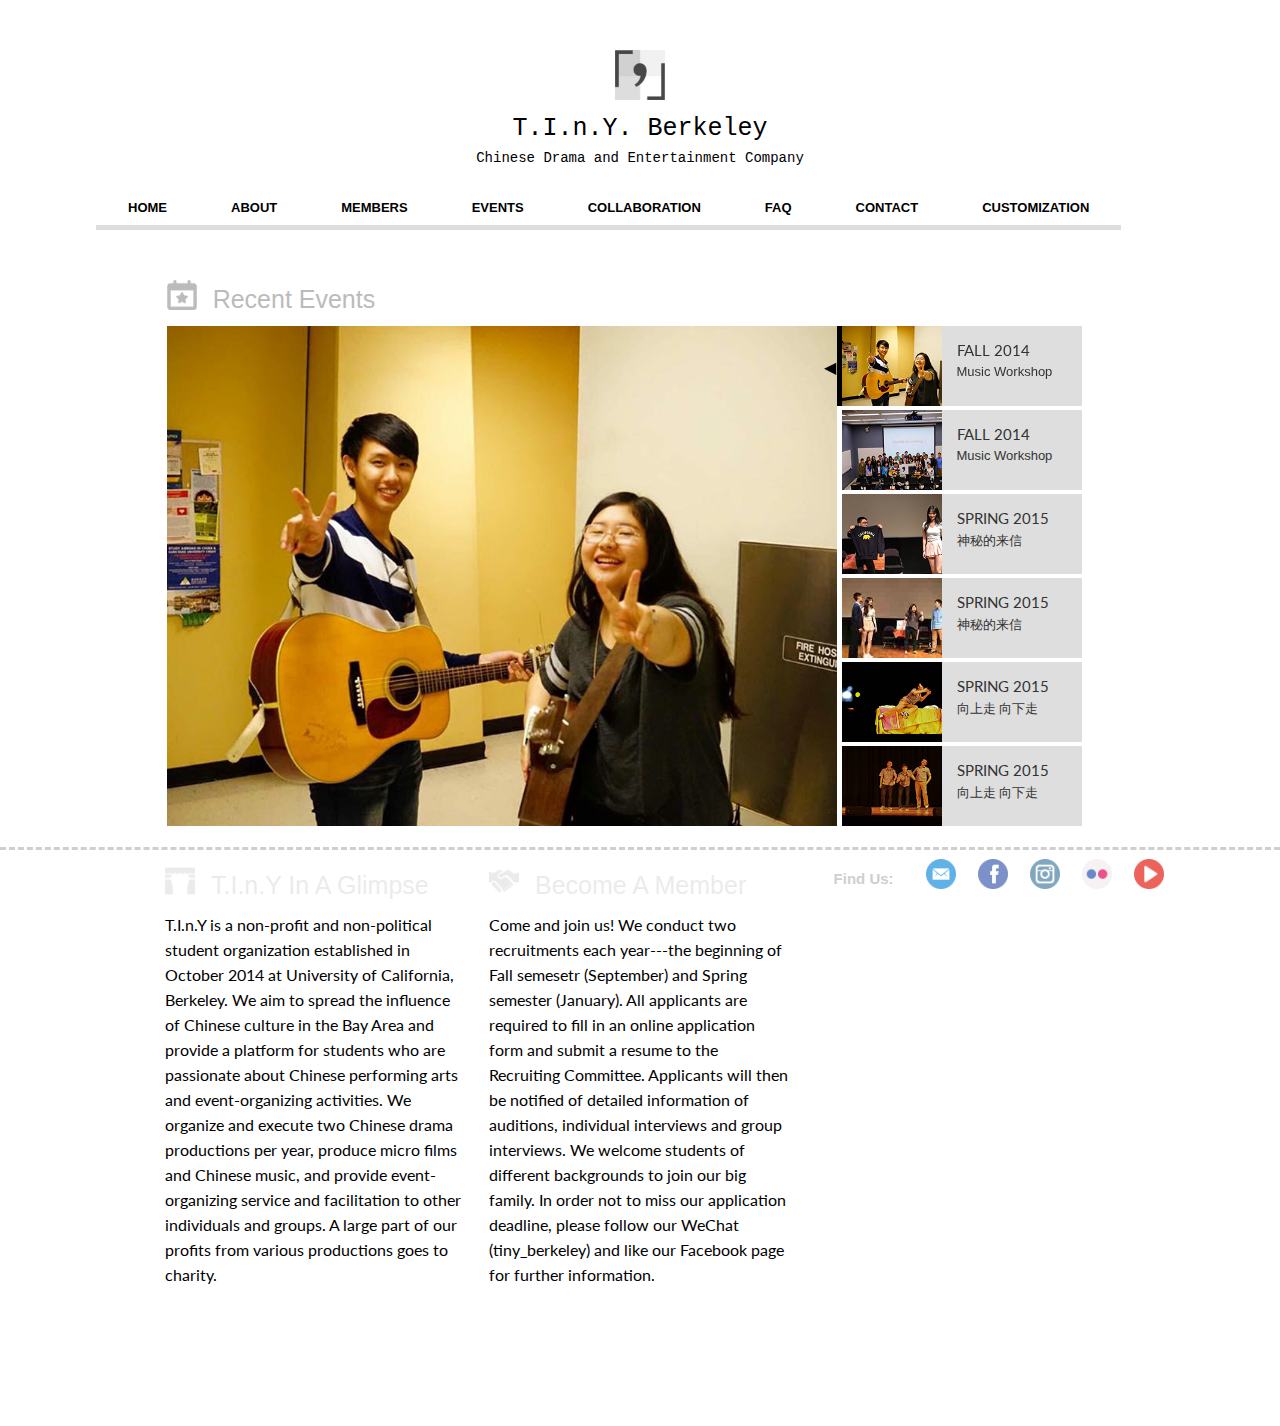
==== commit 26a61dbe: "change in index" ====
--- a/index.html
+++ b/index.html
@@ -184,8 +184,8 @@
                 <div class="sp-thumbnail">
                   <div class="sp-thumbnail-image-container"> <img class="sp-thumbnail-image" src="assets/images/slider_photos/group_photo6_thumbnail.jpg"/> </div>
                   <div class="sp-thumbnail-text">
-                    <div class="sp-thumbnail-title">BCSSA春晚</div>
-                    <div class="sp-thumbnail-description">神秘的来信</div>
+                    <div class="sp-thumbnail-title">Spring 2015</div>
+                    <div class="sp-thumbnail-description">向上走 向下走</div>
                   </div>
                 </div>
                 
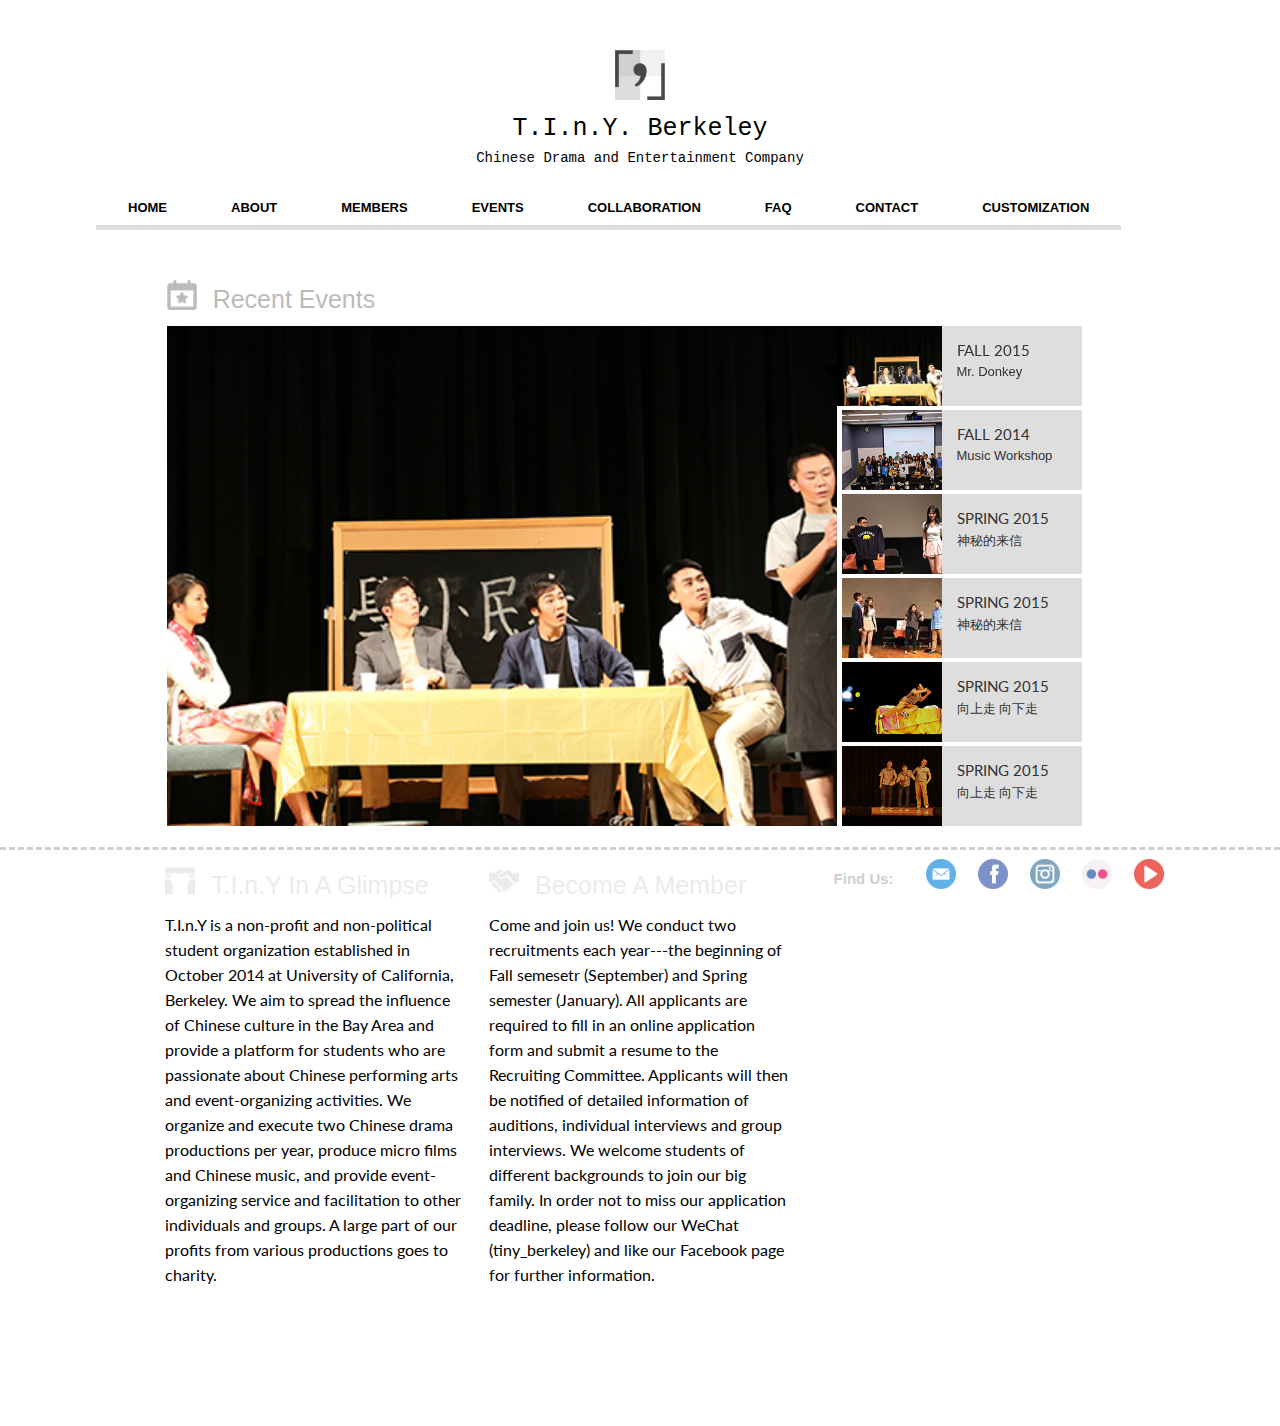
==== commit 1a2f8d3a: "add new photo" ====
--- a/index.html
+++ b/index.html
@@ -98,6 +98,7 @@
                   </li>
                   <li><a href="#Events">EVENTS</a>
                     <ul>
+                      <li><a href = "https://www.flickr.com/photos/134768038@N07/albums/72157661358591263">Fall 2015</a></li>
                       <li><a href = "https://www.flickr.com/photos/134768038@N07/albums/72157657328233625">Spring 2015</a></li>
                       <li><a href = "https://www.flickr.com/photos/134768038@N07/albums/with/72157657328233625">Fall 2014</a></li>
                     </ul>
@@ -144,8 +145,8 @@
                 <div class="sp-thumbnail">
                   <div class="sp-thumbnail-image-container"> <img class="sp-thumbnail-image" src="assets/images/slider_photos/group_photo1_thumbnail.jpg"/> </div>
                   <div class="sp-thumbnail-text">
-                    <div class="sp-thumbnail-title">Fall 2014</div>
-                    <div class="sp-thumbnail-description">Music Workshop</div>
+                    <div class="sp-thumbnail-title">FALL 2015</div>
+                    <div class="sp-thumbnail-description">Mr. Donkey</div>
                   </div>
                 </div>
 
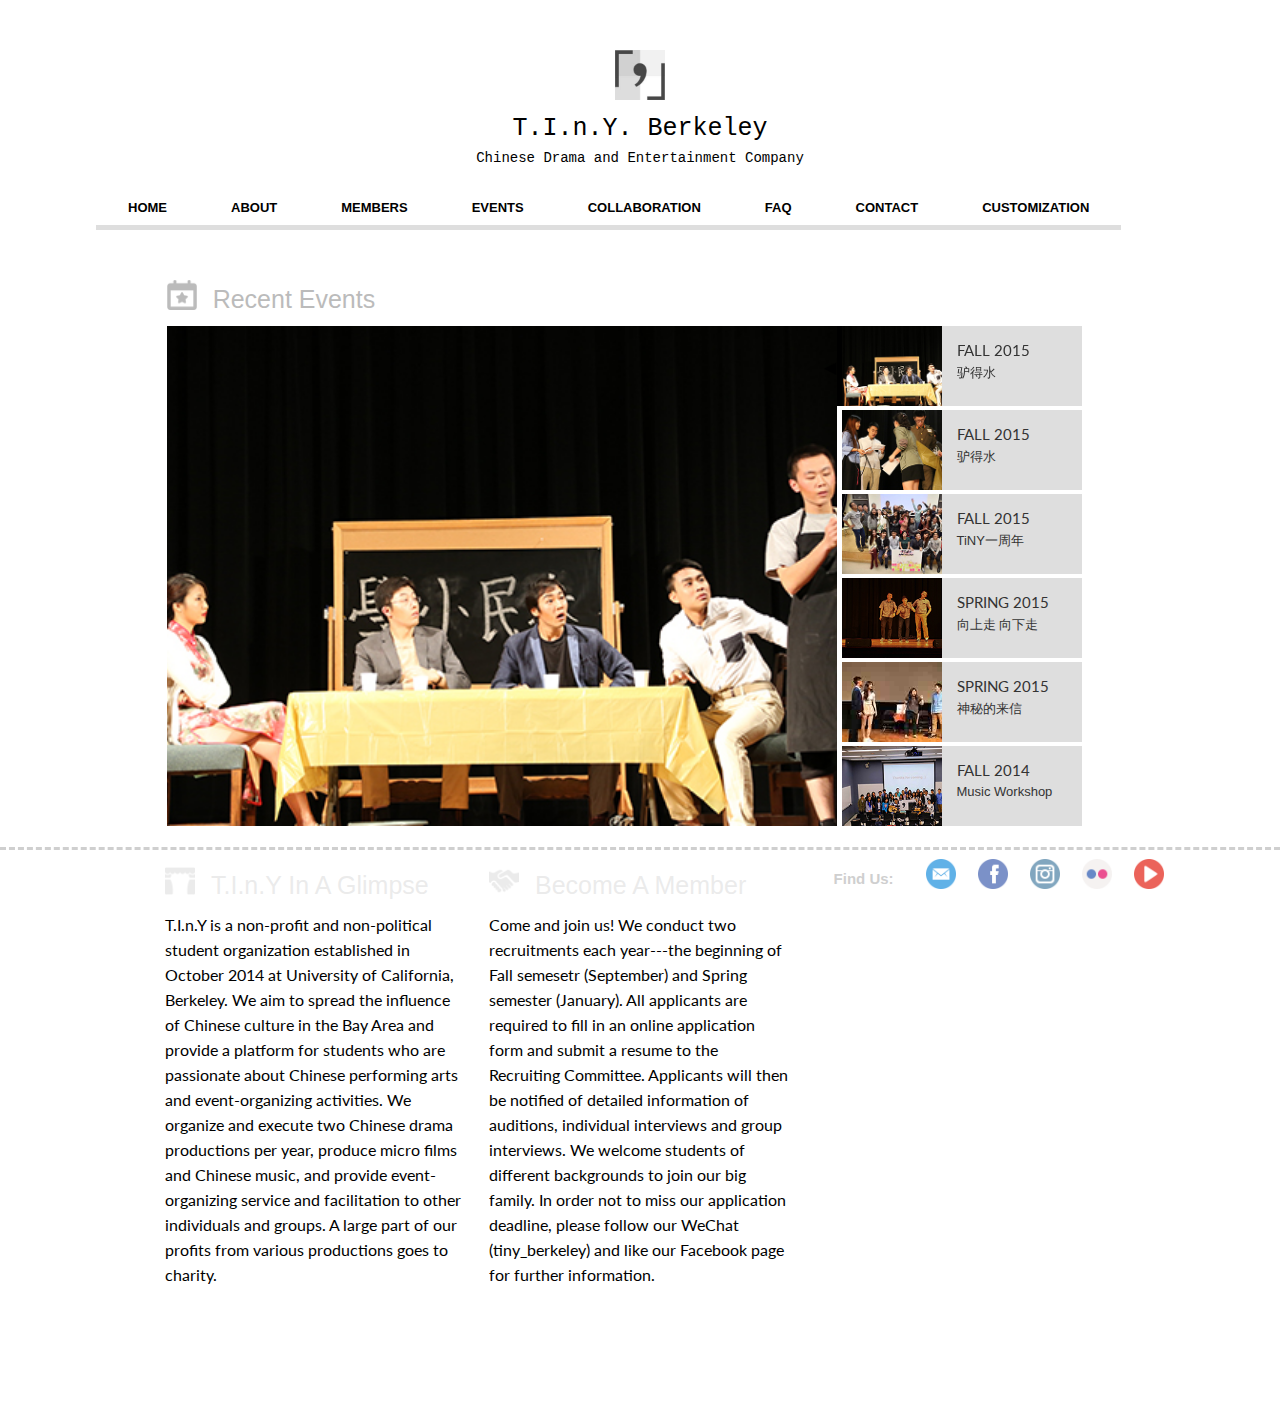
==== commit ea5779d2: "new changes" ====
--- a/index.html
+++ b/index.html
@@ -92,7 +92,6 @@
                   <li><a href="#Members">MEMBERS</a>
                     <ul>
                       <li><a href = "Current_Members.html">Current Members</a></li>
-                      <li><a href = "Onleave_Members.html">On-leave Members</a></li>
                       <li><a href = "Become_A_Member.html">Become A Member</a></li>
                     </ul>
                   </li>
@@ -124,19 +123,19 @@
                 <div class="sp-slide"><img class="sp-image" src="assets/css/images/blank.gif" data-src="assets/images/slider_photos/group_photo1_medium.jpg" />
                 </div>
                 
-                <div class="sp-slide"><img class="sp-image" src="assets/css/images/blank.gif" data-src="assets/images/slider_photos/group_photo2_medium.jpg" />
-                </div>
-                
-               <div class="sp-slide"><img class="sp-image" src="assets/css/images/blank.gif" data-src="assets/images/slider_photos/group_photo3_medium.jpg" />
-                </div>
-                
-                <div class="sp-slide"><img class="sp-image" src="assets/css/images/blank.gif" data-src="assets/images/slider_photos/group_photo4_medium.jpg" />
-                </div>
-
-                <div class="sp-slide"><img class="sp-image" src="assets/css/images/blank.gif" data-src="assets/images/slider_photos/group_photo5_medium.jpg"/>
-                </div>
-
-                <div class="sp-slide"><img class="sp-image" src="assets/css/images/blank.gif" data-src="assets/images/slider_photos/group_photo6_medium.jpg"/>
+                <div class="sp-slide"><img class="sp-image" src="assets/css/images/blank.gif" data-src="assets/images/slider_photos/group_photo3_medium.jpg" />
+                </div>
+                
+               <div class="sp-slide"><img class="sp-image" src="assets/css/images/blank.gif" data-src="assets/images/slider_photos/group_photo5_medium.jpg" />
+                </div>
+                
+                <div class="sp-slide"><img class="sp-image" src="assets/css/images/blank.gif" data-src="assets/images/slider_photos/group_photo6_medium.jpg" />
+                </div>
+
+                <div class="sp-slide"><img class="sp-image" src="assets/css/images/blank.gif" data-src="assets/images/slider_photos/group_photo4_medium.jpg"/>
+                </div>
+
+                <div class="sp-slide"><img class="sp-image" src="assets/css/images/blank.gif" data-src="assets/images/slider_photos/group_photo2_medium.jpg"/>
                 </div>
 
               </div>
@@ -146,10 +145,45 @@
                   <div class="sp-thumbnail-image-container"> <img class="sp-thumbnail-image" src="assets/images/slider_photos/group_photo1_thumbnail.jpg"/> </div>
                   <div class="sp-thumbnail-text">
                     <div class="sp-thumbnail-title">FALL 2015</div>
-                    <div class="sp-thumbnail-description">Mr. Donkey</div>
-                  </div>
-                </div>
-
+                    <div class="sp-thumbnail-description">驴得水</div>
+                  </div>
+                </div>
+
+
+             <div class="sp-thumbnail">
+                  <div class="sp-thumbnail-image-container"> <img class="sp-thumbnail-image" src="assets/images/slider_photos/group_photo3_thumbnail.jpg"/> </div>
+                  <div class="sp-thumbnail-text">
+                    <div class="sp-thumbnail-title">Fall 2015</div>
+                    <div class="sp-thumbnail-description">驴得水</div>
+                  </div>
+                </div>
+
+<div class="sp-thumbnail">
+                  <div class="sp-thumbnail-image-container"> <img class="sp-thumbnail-image" src="assets/images/slider_photos/group_photo5_thumbnail.jpg"/> </div>
+                  <div class="sp-thumbnail-text">
+                    <div class="sp-thumbnail-title">Fall 2015</div>
+                    <div class="sp-thumbnail-description">TiNY一周年</div>
+                  </div>
+                </div>
+
+ <div class="sp-thumbnail">
+                  <div class="sp-thumbnail-image-container"> <img class="sp-thumbnail-image" src="assets/images/slider_photos/group_photo6_thumbnail.jpg"/> </div>
+                  <div class="sp-thumbnail-text">
+                    <div class="sp-thumbnail-title">Spring 2015</div>
+                    <div class="sp-thumbnail-description">向上走 向下走</div>
+                  </div>
+                </div>
+
+
+               <div class="sp-thumbnail">
+                  <div class="sp-thumbnail-image-container"> <img class="sp-thumbnail-image" src="assets/images/slider_photos/group_photo4_thumbnail.jpg"/> </div>
+                  <div class="sp-thumbnail-text">
+                    <div class="sp-thumbnail-title">Spring 2015</div>
+                    <div class="sp-thumbnail-description">神秘的来信</div>
+                  </div>
+                </div> 
+
+                
                 <div class="sp-thumbnail">
                   <div class="sp-thumbnail-image-container"> <img class="sp-thumbnail-image" src="assets/images/slider_photos/group_photo2_thumbnail.jpg"/> </div>
                   <div class="sp-thumbnail-text">
@@ -158,37 +192,8 @@
                   </div>
                 </div>
 
-                <div class="sp-thumbnail">
-                  <div class="sp-thumbnail-image-container"> <img class="sp-thumbnail-image" src="assets/images/slider_photos/group_photo3_thumbnail.jpg"/> </div>
-                  <div class="sp-thumbnail-text">
-                    <div class="sp-thumbnail-title">Spring 2015</div>
-                    <div class="sp-thumbnail-description">神秘的来信</div>
-                  </div>
-                </div>
-
-                <div class="sp-thumbnail">
-                  <div class="sp-thumbnail-image-container"> <img class="sp-thumbnail-image" src="assets/images/slider_photos/group_photo4_thumbnail.jpg"/> </div>
-                  <div class="sp-thumbnail-text">
-                    <div class="sp-thumbnail-title">Spring 2015</div>
-                    <div class="sp-thumbnail-description">神秘的来信</div>
-                  </div>
-                </div>
-
-                <div class="sp-thumbnail">
-                  <div class="sp-thumbnail-image-container"> <img class="sp-thumbnail-image" src="assets/images/slider_photos/group_photo5_thumbnail.jpg"/> </div>
-                  <div class="sp-thumbnail-text">
-                    <div class="sp-thumbnail-title">Spring 2015</div>
-                    <div class="sp-thumbnail-description">向上走 向下走</div>
-                  </div>
-                </div>
-
-                <div class="sp-thumbnail">
-                  <div class="sp-thumbnail-image-container"> <img class="sp-thumbnail-image" src="assets/images/slider_photos/group_photo6_thumbnail.jpg"/> </div>
-                  <div class="sp-thumbnail-text">
-                    <div class="sp-thumbnail-title">Spring 2015</div>
-                    <div class="sp-thumbnail-description">向上走 向下走</div>
-                  </div>
-                </div>
+               
+               
                 
               </div>
             </div>
